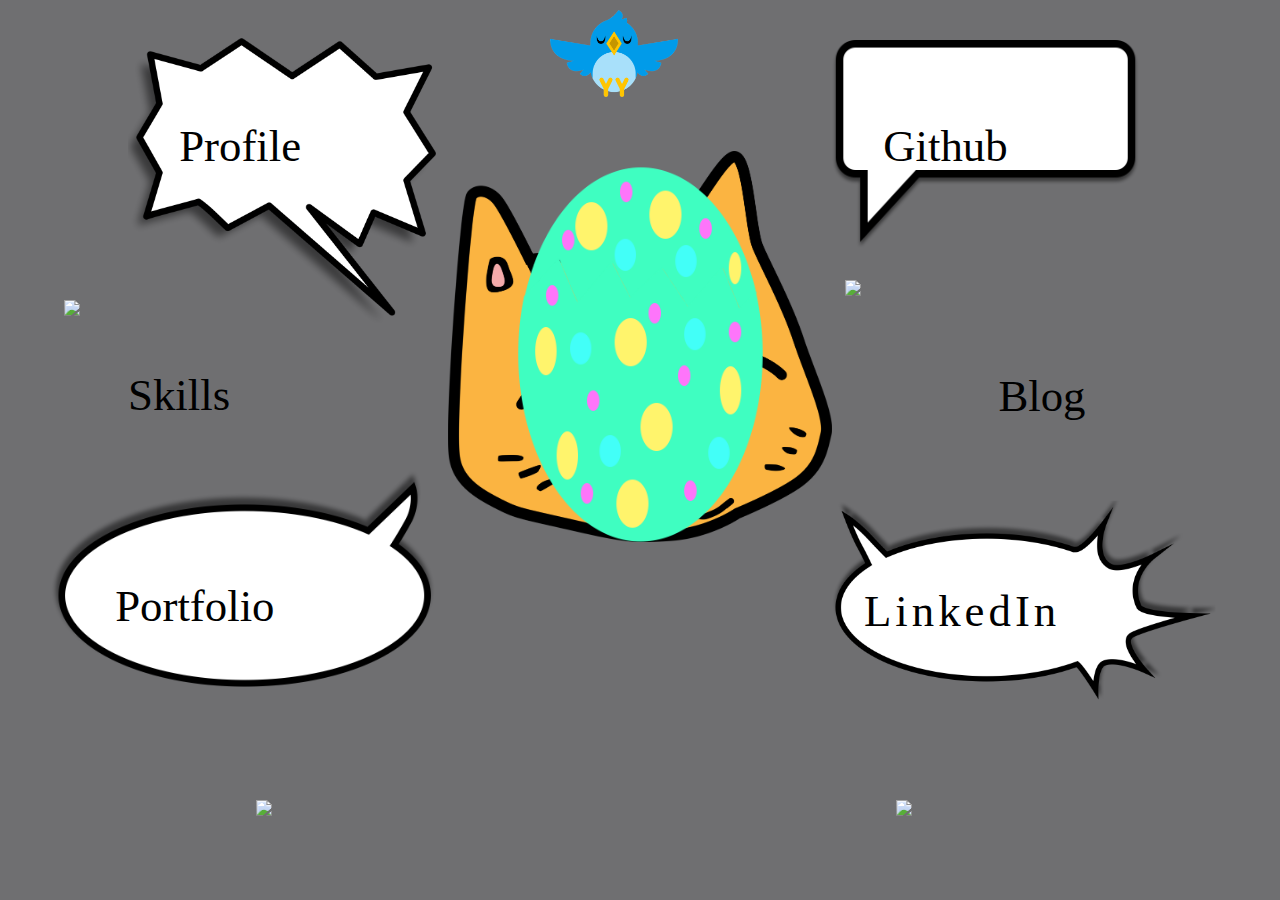
==== index.html @ 1405cb39 "Added twitter bird and fixed most spacing issues" ====
<!DOCTYPE html>
<html>
  <head>
    <meta charset="utf-8">
    <link rel="stylesheet" href="style.css">
    <link rel="shortcut icon" href="The Cat.png">
    <title>Nick Pasquariello</title>

  </head>
  <body>

      <img src="cat-happy.png" class="cat">
      <img src="The Cat.png" class="cat-angry">

      <img src="egg-top.png" class="egg-top">
      <img src="egg-bottom.png" class="egg-bottom">


      <div class="textbox1">
        <a>
          <img src="angry-text-bubble.png" class="bubble1">
          <div class="letters1">
          Profile
          </div>

        </a>
      </div>

      <div class="textbox2">
        <a>
          <img src="text-bubble-2.png" class="bubble2">
          <div class="letters2">
          Skills
          </div>
        </a>
      </div>

      <div class="textbox3">
        <a>
          <img src="text-bubble-3.png" class="bubble3">
          <div class="letters3">
          Portfolio
          </div>
        </a>
      </div>

      <div class="textbox4">
        <a href="https://github.com/WhatifNick" target="_blank">
          <img src="text-bubble-4.png" class="bubble4">
          <div class="letters4">
            Github
          </div>
        </a>
      </div>

      <div class="textbox5">
        <a href="https://medium.com/nickbp" target="_blank">
          <img src="text-bubble-5.png" class="bubble5">
          <div class="letters5">
          Blog
          </div>
        </a>
      </div>
      <div class="textbox6">

        <a href="https://www.linkedin.com/in/npasquariello/" target="_blank">

          <img src="text-bubble-6.png" class="bubble6">
          <div class="letters6">
          LinkedIn
          </div>
        </a>
      </div>

      <div class="paws">
          <div class="box"></div>

          <img src="paw-right.png" class="paw-right">
          <img src="paw-left.png" class="paw-left">
      </div>
        <a href="https://twitter.com/whatifnick" target="_blank">
          <img src="bird2.png" class ="twitter">
        </a>



  </body>
---- style.css ----
/* body, html {
  height: 100%;
} */
@font-face {
font-family: "FunSized";
src: url("css/fonts/FunSized.ttf");
}

body {
  margin: 0px;
  padding: 0px;
  overflow: hidden;
  background-color: #6F6F71;
  font-family: FunSized;
}



.egg-bottom {
  position: absolute;
  width: 20%;
  height: auto;
  top: 12vw;
  margin-left: 40%;
  animation: wigglingdown 5s ease forwards;

}
.egg-top {
  position: absolute;
  width: 20%;
  height: auto;
  top: 12vw;
  left: 40%;
  animation: wigglingup 5s ease forwards;
}
.cat {
  position: absolute;
  width: 30%;
  /* max-width: 200px; */
  height: auto;
  top: 151px;
  left: 35%;
  animation: grow 1s ease both 5s;
}
@keyframes grow {
  0% {transform: scale(.33);}
  100% {transform: scale(1);}
}
.cat-angry {
  position: absolute;
  opacity: 0;
  width: 30%;
  max-width: 500px;
  height: auto;
  top: 151px;
  left: 35%;
  animation: grow 1s ease both 5s;
}
.twitter {
  width: 10%;
  height: auto;
  position: absolute;
  top: 10px;
  left: 43%;
  animation: fly 20s infinite both 8s;
}
@keyframes fly {
  0% {left: 100%;
      top: 100px;}
  5% {left: 75%;
      top: 50px;}
  10% {left: 43%;
      top: 5vw;}
  15% {transform: rotate(-3deg);}
  20% {transform: rotate(5deg);}
  25% {transform: rotate(-3deg);}
  30% {transform: rotate(5deg);}
  35% {transform: rotate(-3deg);}
  40% {transform: rotate(5deg);}
  45% {transform: rotate(-3deg);}
  50% {transform: rotate(5deg);}
  55% {transform: rotate(-3deg);}
  60% {transform: rotate(5deg);}
  65% {transform: rotate(-3deg);}
  70% {transform: rotate(5deg);}
  75% {transform: rotate(-3deg);}
  80% {
      transform: rotate(5deg);
      left: 43%;
      top: 5vw;}
  85% {left: 25%;
      top: 50px;}
  90% {left: -200px;
      top: 50px;}
  100% {left: -200px;
      top: 50px;}

}

/* .box {
  position: absolute;
  width: 15%;
  height: 11%;
  top: 30vw;
  left: 36%;
  border: 50px solid;
  background: black;
  opacity: 0;
  border-radius: 3em;
} */
.paws {
  animation: rise 2.1s linear 8.1s;
}
.paw-right {
  position: absolute;
  width: 20%;
  height: auto;
  top: 800px;
  left: 70%;
}
.paw-left {
  position: absolute;
  width: 20%;
  height: auto;
  top: 800px;
  left: 20%;
}

.cat-angry:hover {
  opacity: 1;

}
/* .box:hover + .paw-right {
  transform: translateY(-400px);
}
.box:hover + .paw-left {
  transform: translateY(-400px);
} */
@keyframes rise {
  0% {transform: translateY(0px);}
  10% {transform: translateY(-300px);}
  50% {transform: translateY(-300px);}

  55% {transform: translateY(-400px);}
  70% {transform: translateY(-400px);}

  75% {transform: translateY(-300px);}
  99% {transform: translateY(-300px);}

  100% {transform: translateY(0);}

}
/* .paws:hover {
  transform: translateY(-2000px);


} */
/* .cat:hover {
  transform: rotate(5deg);
  100% {transform: rotate(-5deg)}
} */


/* Textbox 1 start */
  .textbox1 {
    animation: slide1 1s ease backwards 5s;
  }
  .textbox1:hover {
    filter: invert(100%);
   }
  .bubble1 {
    position: absolute;
    width: 25%;
    max-width: 350px;
    height: auto;
    top: 10px;
    left: 10%;
    /* max-width: 300px; */
  }
  .letters1 {
    position: absolute;
    color: black;
    letter-spacing: 0px;
    text-decoration: none;
    font-size: 3.5vw;
    top: 120px;
    left: 14%;

  }
  .letters1:hover {
    animation: letterbounce 1.5s linear infinite;
  }
/* Textbox 1 end */

/* Textbox 2 start */
  .textbox2 {
    animation: slide2 1s ease backwards 5.5s;
  }
  .textbox2:hover {
    filter: invert(100%);
  }
  .bubble2 {
    position: absolute;
    height: auto;
    width: 25%;
    max-width: 400px;
    top: 300px;
    left: 5%;
  }
  .letters2 {
    color: black;
    letter-spacing: 0px;
    position: absolute;
    top: 369px;
    left: 10%;
    text-decoration: none;
    font-size: 3.5vw;
  }
  .letters2:hover {
    animation: letterbounce 1.5s linear infinite;
  }
/* Textbox 2 ends */


/* Textbox 3 start */
  .textbox3 {
    animation: slide3 1s ease backwards 6s;
  }
  .textbox3:hover {
    filter: invert(100%);
  }
  .bubble3 {
    position: absolute;
    height: auto;
    width: 30%;
    /* max-width: 300px; */
    top: 470px;
    left: 4%;
  }
  .letters3 {
    color: black;
    letter-spacing: 0px;
    position: absolute;
    top: 580px;
    left: 9%;
    text-decoration: none;
    font-size: 3.5vw;
  }
  .letters3:hover {
    animation: letterbounce 1.5s linear infinite;
  }
/* Textbox 3 ends */


/* Textbox 4 start */
  .textbox4 {
    animation: slide4 1s ease backwards 5s;
  }
  .textbox4:hover {
    filter: invert(100%);
   }
  .bubble4 {
    position: absolute;
    width: 24%;
    height: auto;
    top: 40px;
    left: 65%;
  }
  .letters4 {
    color: black;
    letter-spacing: 0px;
    position: absolute;
    text-decoration: none;
    font-size: 3.5vw;
    top: 120px;
    left: 69%;
  }
  .letters4:hover {
    animation: letterbounce 1.5s linear infinite;
  }
/* Textbox 4 ends */

/* Textbox 5 start */
  .textbox5 {
    animation: slide5 1s ease backwards 5.5s;
  }
  .textbox5:hover {
    filter: invert(100%);
   }
  .bubble5 {
    position: absolute;
    width: 30%;
    height: auto;
    top: 280px;
    left: 66%;
  }
  .letters5 {
    color: black;
    letter-spacing: 0px;
    position: absolute;
    text-decoration: none;
    font-size: 3.5vw;
    top: 370px;
    left: 78%;
  }
  .letters5:hover {
    animation: letterbounce 1.5s linear infinite;
  }
/* Textbox 5 ends */




/* Textbox 6 start */
  .textbox6 {
    animation: slide6 1s ease backwards 6s;
  }
  .textbox6:hover {
    filter: invert(100%);
  }
  .bubble6 {
    position: absolute;
    height: auto;
    width: 30%;
    max-width: 500px;
    top: 500px;
    left: 65%;
  }
  .letters6 {
    color: black;
    letter-spacing: 4px;
    position: absolute;
    top: 585px;
    left: 67.5%;
    text-decoration: none;
    font-size: 3.5vw;
  }
  .letters6:hover {
    animation: letterbounce 1.5s linear infinite;
  }
/* Textbox 6 ends */



/* Makes letters bouce animation */
@keyframes letterbounce {
  0% {transform: translateY(0px);}
  10% {transform: translateY(-30px);}
  15% {transform: translateY(0px);}
  25% {transform: translateY(-20px);}
  30% {transform: translateY(0px);}
  40% {transform: translateY(-10px);}
  45% {transform: translateY(0px);}
  100% {transform: translateY(0px);}
}

/* Slide in textboxes */
@keyframes slide1 {
  0% {transform: translateX(-700px);}
  100% {transform: translateX(0px);}
}

@keyframes slide2 {
  0% {transform: translateX(-700px);}
  100% {transform: translateX(0px);}
}

@keyframes slide3 {
  0% {transform: translateX(-700px);}
  100% {transform: translateX(0px);}
}

@keyframes slide4 {
  0% {transform: translateX(800px);}
  100% {transform: translateX(0px);}
}

@keyframes slide5 {
  0% {transform: translateX(800px);}
  100% {transform: translateX(0px);}
}

@keyframes slide6 {
  0% {transform: translateX(800px);}
  100% {transform: translateX(0px);}
}










    /* transform: scaleY(2) 500ms ease-in-out 1s; */
    /* -webkit-animation-name: wiggling;
    -ms-animation-name: wiggling;
    -ms-animation-duration: 1000ms;
    -webkit-animation-duration: 1000ms;
    -webkit-animation-iteration-count: 2;
    -ms-animation-iteration-count: 1;
    -webkit-animation-timing-function: ease-in-out;
    -ms-animation-timing-function: ease-in-out; */


@keyframes stretch {
  0% {transform: scaleY(1);}
  100% {transform: scaleY(1.2);}
}


 @keyframes wigglingup {
    0% {transform: rotate(5deg);}
    10% {transform: rotate(-3deg);}

    15% {transform: scaleY(1.1)}
    20% {transform: rotate(5deg);}
    25% {transform: rotate(-4deg);}

    33% {transform: scaleY(1.2)}
    45% {transform: translateY(-5px);}

    50% {transform: rotate(5deg);}
    55%% {transform: rotate(-6deg);}

    60% {transform: scaleY(1.3)}
    65% {transform: translateY(-10px);}
    75% {transform: rotate(-5deg);}

    85% {transform: scaleY(1.5);}
    /* 99% {transform: opacity(1);} */
    100% {
      transform: rotate(0deg);
      transform: translateY(-1000px);
      }
  }

  @keyframes wigglingdown {
     0% {transform: rotate(5deg);}
     10% {transform: rotate(-3deg);}

     15% {transform: scaleY(1.1)}
     20% {transform: rotate(5deg);}
     25% {transform: rotate(-4deg);}

     33% {transform: scaleY(1.2)}
     50% {transform: rotate(5deg);}
     55%% {transform: rotate(-4deg);}

     60% {transform: scaleY(1.3)}
     75% {transform: rotate(-3deg);}
     85% {transform: scaleY(1.5);}
     /* 99% {transform: opacity(1);} */
     100% {
       transform: rotate(0deg);
       transform: translateY(1000px);
       }
   }


/* changes the width of the cat when the screen gets below 700px */
/* @media screen and (max-width: 600px){
    .cat {
      height: 25px;
    }
    .egg-bottom {
      height: 100px;
    }
    .egg-top {
      height: 100px;
    }
    #bubble4 {
      width: 125px;
      height: 50px;
    }
    .letters4 {
      font-size: 25px;
    }
} */

/* These are used for different browsers, use then later! */
/*
  @-ms-keyframes wiggling {
    0% {transform: rotate(5deg);}
    25% {transform: rotate(-3deg);}
    50% {transform: rotate(5deg);}
    75% {transform: rotate(-3deg);}
    100% {transform: rotate(0deg);}
  }

  @-webkit-keyframes wiggling {
    0% {transform: rotate(5deg);}
    25% {transform: rotate(-3deg);}
    50% {transform: rotate(5deg);}
    75% {transform: rotate(-3deg);}
    100% {transform: rotate(0deg);}
  } */
  @media screen and (max-width: 970px){
    .egg-bottom {
      position: absolute;
      width: 20%;
      height: auto;
      top: 30vw;
      margin-left: 40%;
    }
    .egg-top {
      position: absolute;
      width: 20%;
      height: auto;
      top: 30vw;
      left: 40%;
    }
      .cat {
        width: 30%;
        height: auto;
        top: 24.5vw;
        left: 36%;
      }
      .cat-angry {
        width: 30%;
        height: auto;
        top: 24.5vw;
        left: 36%;
      }
      .bubble1 {
        width: 35%;
        height: auto;
        top: 4vw;
        left: 3%;
      }
      .letters1 {
        font-size: 5vw;
        top: 15vw;
        left: 8.5%;
      }
      .bubble2 {
        height: auto;
        width: 35%;
        top: 35vw;
        left: 1%;
      }
      .letters2 {
        top: 41.5vw;
        left: 8%;
        font-size: 5vw;
      }
      .bubble3 {
        width: 37%;
        top: 54vw;
        left: 6%;
      }
      .letters3 {
        top: 63.5vw;
        left: 9%;
        font-size: 5vw;
      }
      .bubble4 {
        width: 30%;
        height: auto;
        top: 11vw;
        left: 65%;
      }
      .letters4 {
        font-size: 5vw;
        top: 17vw;
        left: 69%;
      }
      .bubble5 {
        width: 34%;
        height: auto;
        top: 35vw;
        left: 66%;
      }
      .letters5 {
        font-size: 5vw;
        top: 42vw;
        left: 79%;
      }
      .bubble6 {
        width: 43%;
        height: auto;
        top: 55vw;
        left: 56%;
      }
      .letters6 {
        top: 64vw;
        left: 60%;
        font-size: 5vw;
      }
}
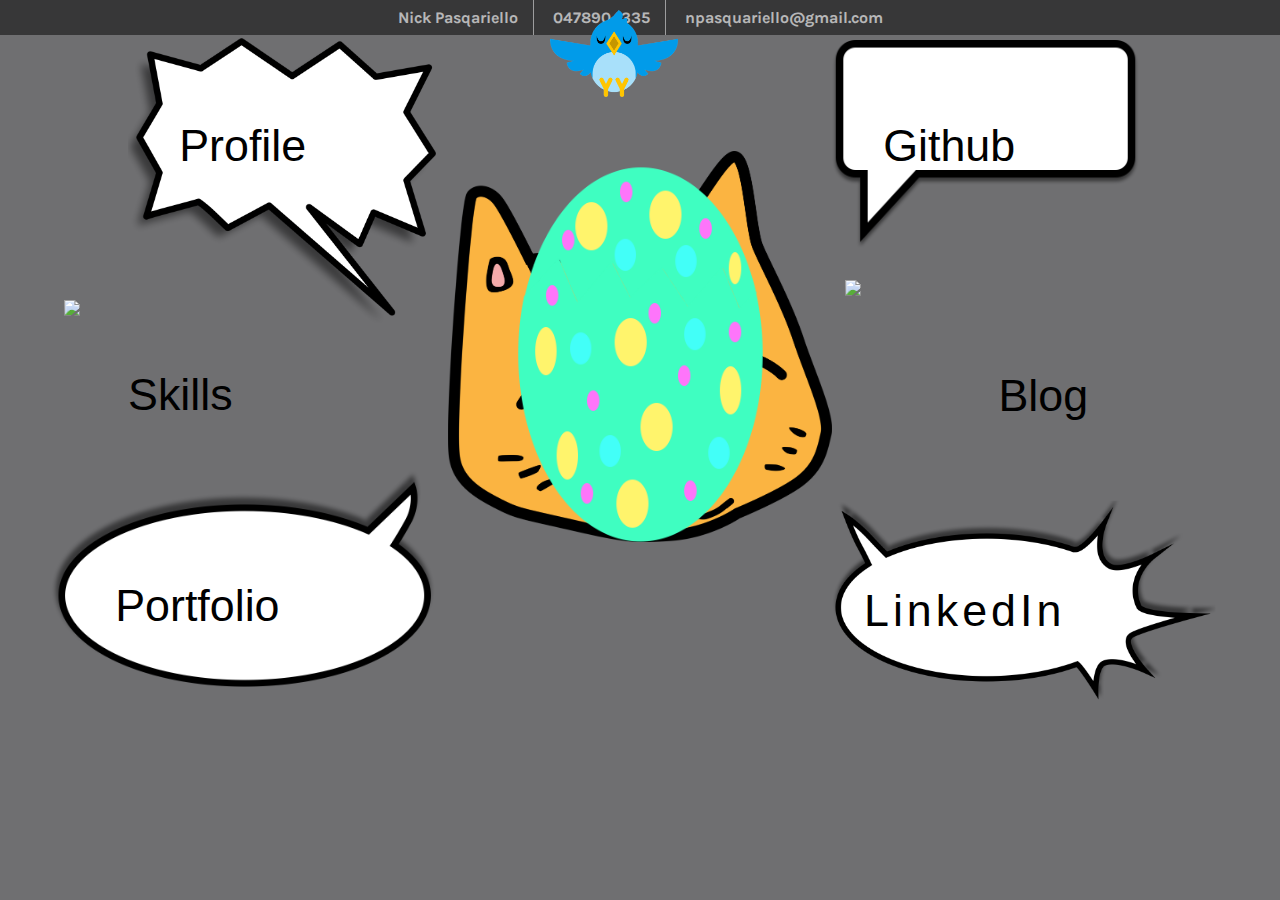
==== commit bc4e5857: "Added skills page" ====
--- a/index.html
+++ b/index.html
@@ -3,21 +3,27 @@
   <head>
     <meta charset="utf-8">
     <link rel="stylesheet" href="style.css">
-    <link rel="shortcut icon" href="The Cat.png">
+    <link rel="shortcut icon" href="image/The Cat.png">
     <title>Nick Pasquariello</title>
 
   </head>
   <body>
+    <ul id="nav">
+    <li><a class="line">Nick Pasqariello</a></li>
+    <li><a class="line">0478904335</a></li>
+    <li><a href="mailto:npasquariello@gmail.com">npasquariello@gmail.com</a></li>
+    </ul>
 
-      <img src="cat-happy.png" class="cat">
-      <img src="The Cat.png" class="cat-angry">
 
-      <img src="egg-top.png" class="egg-top">
-      <img src="egg-bottom.png" class="egg-bottom">
+      <img src="image/cat-happy.png" class="cat">
+      <img src="image/The Cat.png" class="cat-angry">
+
+      <img src="image/egg-top.png" class="egg-top">
+      <img src="image/egg-bottom.png" class="egg-bottom">
 
 
       <div class="textbox1">
-        <a>
+        <a href="profile.html">
           <img src="angry-text-bubble.png" class="bubble1">
           <div class="letters1">
           Profile
@@ -27,7 +33,7 @@
       </div>
 
       <div class="textbox2">
-        <a>
+        <a href="skills.html">
           <img src="text-bubble-2.png" class="bubble2">
           <div class="letters2">
           Skills
@@ -36,7 +42,7 @@
       </div>
 
       <div class="textbox3">
-        <a>
+        <a href="portfolio.html">
           <img src="text-bubble-3.png" class="bubble3">
           <div class="letters3">
           Portfolio
@@ -73,10 +79,7 @@
       </div>
 
       <div class="paws">
-          <div class="box"></div>
-
-          <img src="paw-right.png" class="paw-right">
-          <img src="paw-left.png" class="paw-left">
+          <img src="image/paw-right.png" class="paw-right">
       </div>
         <a href="https://twitter.com/whatifnick" target="_blank">
           <img src="bird2.png" class ="twitter">
--- a/style.css
+++ b/style.css
@@ -1,6 +1,7 @@
 /* body, html {
   height: 100%;
 } */
+@import url('https://fonts.googleapis.com/css?family=Karla');
 @font-face {
 font-family: "FunSized";
 src: url("css/fonts/FunSized.ttf");
@@ -11,9 +12,30 @@
   padding: 0px;
   overflow: hidden;
   background-color: #6F6F71;
-  font-family: FunSized;
-}
-
+  font-family: "FunSized", sans-serif;
+}
+
+#nav {
+  font-family: "Karla", Helvetica, sans-serif;
+  width: 100%;
+  margin: 0 0 3em 0;
+  padding: 0;
+  list-style: none;
+  background-color: black;
+  text-align: center;
+  opacity: 0.5;
+}
+#nav li {
+  display: inline;
+}
+#nav li a {
+  display: inline-block;
+  padding: 8px 15px;
+  text-decoration: none;
+  font-weight: bold;
+  color: white;
+  }
+.line { border-right: 1px solid #ccc;}
 
 
 .egg-bottom {
@@ -23,7 +45,6 @@
   top: 12vw;
   margin-left: 40%;
   animation: wigglingdown 5s ease forwards;
-
 }
 .egg-top {
   position: absolute;
@@ -62,7 +83,7 @@
   position: absolute;
   top: 10px;
   left: 43%;
-  animation: fly 20s infinite both 8s;
+  animation: fly 20s infinite ease both 8s;
 }
 @keyframes fly {
   0% {left: 100%;
@@ -89,11 +110,11 @@
       left: 43%;
       top: 5vw;}
   85% {left: 25%;
-      top: 50px;}
+      top: 70px;}
   90% {left: -200px;
-      top: 50px;}
+      top: 200px;}
   100% {left: -200px;
-      top: 50px;}
+        top: 200px;}
 
 }
 
@@ -108,22 +129,23 @@
   opacity: 0;
   border-radius: 3em;
 } */
-.paws {
-  animation: rise 2.1s linear 8.1s;
-}
+
 .paw-right {
   position: absolute;
-  width: 20%;
+  width: 50%;
   height: auto;
-  top: 800px;
-  left: 70%;
-}
-.paw-left {
-  position: absolute;
-  width: 20%;
-  height: auto;
-  top: 800px;
-  left: 20%;
+  top: 100px;
+  left: 100%;
+  animation: scratch 3s linear 9s;
+}
+@keyframes scratch {
+  0% {transform: translateX(0);}
+  5% {transform: translateX(-60%);}
+  25% {transform: translateX(0);}
+  50% {transform: translateX(-80%);}
+  65% {transform: translateX(0);}
+  80% {transform: translateX(-100%);}
+  100% {transform: translateX(0);}
 }
 
 .cat-angry:hover {
@@ -163,6 +185,7 @@
 
 /* Textbox 1 start */
   .textbox1 {
+
     animation: slide1 1s ease backwards 5s;
   }
   .textbox1:hover {
@@ -356,33 +379,33 @@
 
 /* Slide in textboxes */
 @keyframes slide1 {
-  0% {transform: translateX(-700px);}
-  100% {transform: translateX(0px);}
+  0% {transform: translateX(-700px) translateY(-153px);}
+  100% {transform: translateX(0px) translateY(-153px);}
 }
 
 @keyframes slide2 {
-  0% {transform: translateX(-700px);}
-  100% {transform: translateX(0px);}
+  0% {transform: translateX(-700px) translateY(-153px);}
+  100% {transform: translateX(0px) translateY(-153px);}
 }
 
 @keyframes slide3 {
-  0% {transform: translateX(-700px);}
-  100% {transform: translateX(0px);}
+  0% {transform: translateX(-700px) translateY(-153px);}
+  100% {transform: translateX(0px) translateY(-153px);}
 }
 
 @keyframes slide4 {
-  0% {transform: translateX(800px);}
-  100% {transform: translateX(0px);}
+  0% {transform: translateX(800px) translateY(-153px);}
+  100% {transform: translateX(0px) translateY(-153px);}
 }
 
 @keyframes slide5 {
-  0% {transform: translateX(800px);}
-  100% {transform: translateX(0px);}
+  0% {transform: translateX(800px) translateY(-153px);}
+  100% {transform: translateX(0px) translateY(-153px);}
 }
 
 @keyframes slide6 {
-  0% {transform: translateX(800px);}
-  100% {transform: translateX(0px);}
+  0% {transform: translateX(800px) translateY(-153px);}
+  100% {transform: translateX(0px) translateY(-153px);}
 }
 
 
@@ -525,6 +548,7 @@
         left: 36%;
       }
       .bubble1 {
+
         width: 35%;
         height: auto;
         top: 4vw;
@@ -589,4 +613,36 @@
         left: 60%;
         font-size: 5vw;
       }
-}
+      @keyframes fly {
+        0% {left: 100%;
+            top: 100px;}
+        5% {left: 75%;
+            top: 50px;}
+        10% {left: 43%;
+            top: 50px;}
+        15% {transform: rotate(-3deg);}
+        20% {transform: rotate(5deg);}
+        25% {transform: rotate(-3deg);}
+        30% {transform: rotate(5deg);}
+        35% {transform: rotate(-3deg);}
+        40% {transform: rotate(5deg);}
+        45% {transform: rotate(-3deg);}
+        50% {transform: rotate(5deg);}
+        55% {transform: rotate(-3deg);}
+        60% {transform: rotate(5deg);}
+        65% {transform: rotate(-3deg);}
+        70% {transform: rotate(5deg);}
+        75% {transform: rotate(-3deg);}
+        80% {
+            transform: rotate(5deg);
+            left: 43%;
+            top: 50px;}
+        85% {left: 25%;
+            top: 70px;}
+        90% {left: -200px;
+            top: 200px;}
+        100% {left: -200px;
+            top: 200px;}
+
+      }
+}
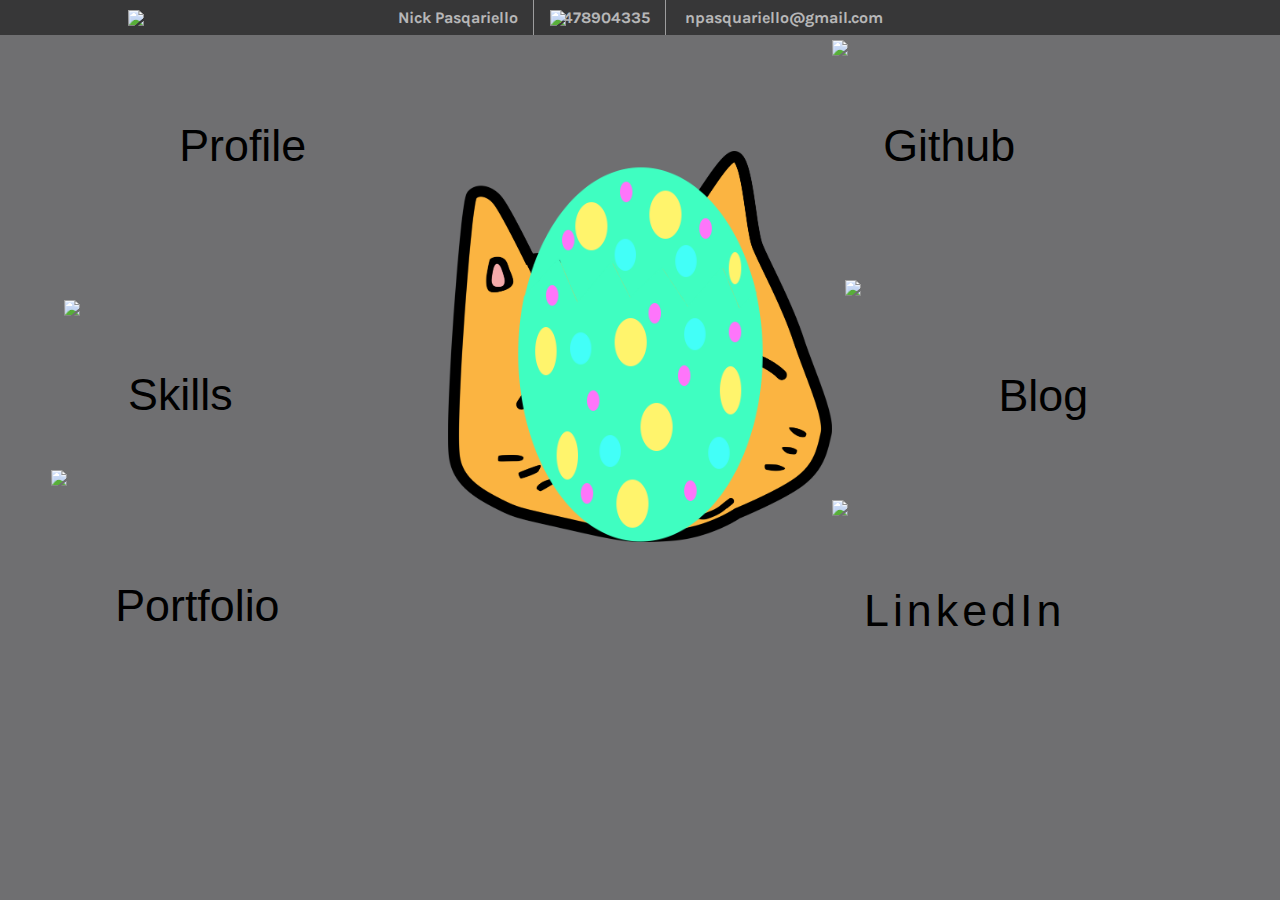
==== commit 70f4ae35: "Merge pull request #4 from WhatifNick/absolute" ====
--- a/index.html
+++ b/index.html
@@ -2,7 +2,7 @@
 <html>
   <head>
     <meta charset="utf-8">
-    <link rel="stylesheet" href="style.css">
+    <link rel="stylesheet" href="style/style.css">
     <link rel="shortcut icon" href="image/The Cat.png">
     <title>Nick Pasquariello</title>
 
@@ -16,7 +16,7 @@
 
 
       <img src="image/cat-happy.png" class="cat">
-      <img src="image/The Cat.png" class="cat-angry">
+      <img src="image/thecat.png" class="cat-angry">
 
       <img src="image/egg-top.png" class="egg-top">
       <img src="image/egg-bottom.png" class="egg-bottom">
@@ -24,7 +24,7 @@
 
       <div class="textbox1">
         <a href="profile.html">
-          <img src="angry-text-bubble.png" class="bubble1">
+          <img src="image/angry-text-bubble.png" class="bubble1">
           <div class="letters1">
           Profile
           </div>
@@ -34,7 +34,7 @@
 
       <div class="textbox2">
         <a href="skills.html">
-          <img src="text-bubble-2.png" class="bubble2">
+          <img src="image/text-bubble-2.png" class="bubble2">
           <div class="letters2">
           Skills
           </div>
@@ -43,7 +43,7 @@
 
       <div class="textbox3">
         <a href="portfolio.html">
-          <img src="text-bubble-3.png" class="bubble3">
+          <img src="image/text-bubble-3.png" class="bubble3">
           <div class="letters3">
           Portfolio
           </div>
@@ -52,7 +52,7 @@
 
       <div class="textbox4">
         <a href="https://github.com/WhatifNick" target="_blank">
-          <img src="text-bubble-4.png" class="bubble4">
+          <img src="image/text-bubble-4.png" class="bubble4">
           <div class="letters4">
             Github
           </div>
@@ -61,7 +61,7 @@
 
       <div class="textbox5">
         <a href="https://medium.com/nickbp" target="_blank">
-          <img src="text-bubble-5.png" class="bubble5">
+          <img src="image/text-bubble-5.png" class="bubble5">
           <div class="letters5">
           Blog
           </div>
@@ -71,7 +71,7 @@
 
         <a href="https://www.linkedin.com/in/npasquariello/" target="_blank">
 
-          <img src="text-bubble-6.png" class="bubble6">
+          <img src="image/text-bubble-6.png" class="bubble6">
           <div class="letters6">
           LinkedIn
           </div>
@@ -82,7 +82,7 @@
           <img src="image/paw-right.png" class="paw-right">
       </div>
         <a href="https://twitter.com/whatifnick" target="_blank">
-          <img src="bird2.png" class ="twitter">
+          <img src="image/bird2.png" class ="twitter">
         </a>
 
 
--- a/style/style.css
+++ b/style/style.css
@@ -0,0 +1,659 @@
+/* body, html {
+  height: 100%;
+} */
+@import url('https://fonts.googleapis.com/css?family=Karla');
+@font-face {
+font-family: "FunSized";
+src: url("css/fonts/FunSized.ttf");
+}
+
+body {
+  margin: 0px;
+  padding: 0px;
+  overflow: hidden;
+  background-color: #6F6F71;
+  font-family: "FunSized", sans-serif;
+}
+
+#nav {
+  font-family: "Karla", Helvetica, sans-serif;
+  width: 100%;
+  margin: 0 0 3em 0;
+  padding: 0;
+  list-style: none;
+  background-color: black;
+  text-align: center;
+  opacity: 0.5;
+}
+#nav li {
+  display: inline;
+}
+#nav li a {
+  display: inline-block;
+  padding: 8px 15px;
+  text-decoration: none;
+  font-weight: bold;
+  color: white;
+  }
+.line { border-right: 1px solid #ccc;}
+
+
+.egg-bottom {
+  position: absolute;
+  width: 20%;
+  height: auto;
+  top: 12vw;
+  margin-left: 40%;
+  animation: wigglingdown 5s ease forwards;
+}
+.egg-top {
+  position: absolute;
+  width: 20%;
+  height: auto;
+  top: 12vw;
+  left: 40%;
+  animation: wigglingup 5s ease forwards;
+}
+.cat {
+  position: absolute;
+  width: 30%;
+  /* max-width: 200px; */
+  height: auto;
+  top: 151px;
+  left: 35%;
+  animation: grow 1s ease both 5s;
+}
+@keyframes grow {
+  0% {transform: scale(.33);}
+  100% {transform: scale(1);}
+}
+.cat-angry {
+  position: absolute;
+  opacity: 0;
+  width: 30%;
+  max-width: 500px;
+  height: auto;
+  top: 151px;
+  left: 35%;
+  animation: grow 1s ease both 5s;
+}
+.twitter {
+  width: 10%;
+  height: auto;
+  position: absolute;
+  top: 10px;
+  left: 43%;
+  animation: fly 20s infinite ease both 8s;
+}
+@keyframes fly {
+  0% {left: 100%;
+      top: 100px;}
+  5% {left: 75%;
+      top: 50px;}
+  10% {left: 43%;
+      top: 5vw;}
+  15% {transform: rotate(-3deg);}
+  20% {transform: rotate(5deg);}
+  25% {transform: rotate(-3deg);}
+  30% {transform: rotate(5deg);}
+  35% {transform: rotate(-3deg);}
+  40% {transform: rotate(5deg);}
+  45% {transform: rotate(-3deg);}
+  50% {transform: rotate(5deg);}
+  55% {transform: rotate(-3deg);}
+  60% {transform: rotate(5deg);}
+  65% {transform: rotate(-3deg);}
+  70% {transform: rotate(5deg);}
+  75% {transform: rotate(-3deg);}
+  80% {
+      transform: rotate(5deg);
+      left: 43%;
+      top: 5vw;}
+  85% {left: 25%;
+      top: 70px;}
+  90% {left: -200px;
+      top: 200px;}
+  100% {left: -200px;
+        top: 200px;}
+
+}
+
+/* .box {
+  position: absolute;
+  width: 15%;
+  height: 11%;
+  top: 30vw;
+  left: 36%;
+  border: 50px solid;
+  background: black;
+  opacity: 0;
+  border-radius: 3em;
+} */
+
+.paw-right {
+  position: absolute;
+  width: 50%;
+  height: auto;
+  top: 100px;
+  left: 100%;
+  animation: scratch 3s linear 9s;
+}
+@keyframes scratch {
+  0% {transform: translateX(0);}
+  5% {transform: translateX(-60%);}
+  25% {transform: translateX(0);}
+  50% {transform: translateX(-80%);}
+  65% {transform: translateX(0);}
+  80% {transform: translateX(-100%);}
+  100% {transform: translateX(0);}
+}
+
+.cat-angry:hover {
+  opacity: 1;
+
+}
+/* .box:hover + .paw-right {
+  transform: translateY(-400px);
+}
+.box:hover + .paw-left {
+  transform: translateY(-400px);
+} */
+@keyframes rise {
+  0% {transform: translateY(0px);}
+  10% {transform: translateY(-300px);}
+  50% {transform: translateY(-300px);}
+
+  55% {transform: translateY(-400px);}
+  70% {transform: translateY(-400px);}
+
+  75% {transform: translateY(-300px);}
+  99% {transform: translateY(-300px);}
+
+  100% {transform: translateY(0);}
+
+}
+/* .paws:hover {
+  transform: translateY(-2000px);
+
+
+} */
+/* .cat:hover {
+  transform: rotate(5deg);
+  100% {transform: rotate(-5deg)}
+} */
+
+
+/* Textbox 1 start */
+  .textbox1 {
+
+    animation: slide1 1s ease backwards 5s;
+  }
+  .textbox1:hover {
+    filter: invert(100%);
+   }
+  .bubble1 {
+    position: absolute;
+    width: 25%;
+    max-width: 350px;
+    height: auto;
+    top: 10px;
+    left: 10%;
+    /* max-width: 300px; */
+  }
+  .letters1 {
+    position: absolute;
+    color: black;
+    letter-spacing: 0px;
+    text-decoration: none;
+    font-size: 3.5vw;
+    top: 120px;
+    left: 14%;
+
+  }
+  .letters1:hover {
+    animation: letterbounce 1.5s linear infinite;
+  }
+/* Textbox 1 end */
+
+/* Textbox 2 start */
+  .textbox2 {
+    animation: slide2 1s ease backwards 5.5s;
+  }
+  .textbox2:hover {
+    filter: invert(100%);
+  }
+  .bubble2 {
+    position: absolute;
+    height: auto;
+    width: 25%;
+    max-width: 400px;
+    top: 300px;
+    left: 5%;
+  }
+  .letters2 {
+    color: black;
+    letter-spacing: 0px;
+    position: absolute;
+    top: 369px;
+    left: 10%;
+    text-decoration: none;
+    font-size: 3.5vw;
+  }
+  .letters2:hover {
+    animation: letterbounce 1.5s linear infinite;
+  }
+/* Textbox 2 ends */
+
+
+/* Textbox 3 start */
+  .textbox3 {
+    animation: slide3 1s ease backwards 6s;
+  }
+  .textbox3:hover {
+    filter: invert(100%);
+  }
+  .bubble3 {
+    position: absolute;
+    height: auto;
+    width: 30%;
+    /* max-width: 300px; */
+    top: 470px;
+    left: 4%;
+  }
+  .letters3 {
+    color: black;
+    letter-spacing: 0px;
+    position: absolute;
+    top: 580px;
+    left: 9%;
+    text-decoration: none;
+    font-size: 3.5vw;
+  }
+  .letters3:hover {
+    animation: letterbounce 1.5s linear infinite;
+  }
+/* Textbox 3 ends */
+
+
+/* Textbox 4 start */
+  .textbox4 {
+    animation: slide4 1s ease backwards 5s;
+  }
+  .textbox4:hover {
+    filter: invert(100%);
+   }
+  .bubble4 {
+    position: absolute;
+    width: 24%;
+    height: auto;
+    top: 40px;
+    left: 65%;
+  }
+  .letters4 {
+    color: black;
+    letter-spacing: 0px;
+    position: absolute;
+    text-decoration: none;
+    font-size: 3.5vw;
+    top: 120px;
+    left: 69%;
+  }
+  .letters4:hover {
+    animation: letterbounce 1.5s linear infinite;
+  }
+/* Textbox 4 ends */
+
+/* Textbox 5 start */
+  .textbox5 {
+    animation: slide5 1s ease backwards 5.5s;
+  }
+  .textbox5:hover {
+    filter: invert(100%);
+   }
+  .bubble5 {
+    position: absolute;
+    width: 30%;
+    height: auto;
+    top: 280px;
+    left: 66%;
+  }
+  .letters5 {
+    color: black;
+    letter-spacing: 0px;
+    position: absolute;
+    text-decoration: none;
+    font-size: 3.5vw;
+    top: 370px;
+    left: 78%;
+  }
+  .letters5:hover {
+    animation: letterbounce 1.5s linear infinite;
+  }
+/* Textbox 5 ends */
+
+
+
+
+/* Textbox 6 start */
+  .textbox6 {
+    animation: slide6 1s ease backwards 6s;
+  }
+  .textbox6:hover {
+    filter: invert(100%);
+  }
+  .bubble6 {
+    position: absolute;
+    height: auto;
+    width: 30%;
+    max-width: 500px;
+    top: 500px;
+    left: 65%;
+  }
+  .letters6 {
+    color: black;
+    letter-spacing: 4px;
+    position: absolute;
+    top: 585px;
+    left: 67.5%;
+    text-decoration: none;
+    font-size: 3.5vw;
+  }
+  .letters6:hover {
+    animation: letterbounce 1.5s linear infinite;
+  }
+/* Textbox 6 ends */
+
+
+
+/* Makes letters bouce animation */
+@keyframes letterbounce {
+  0% {transform: translateY(0px);}
+  10% {transform: translateY(-30px);}
+  15% {transform: translateY(0px);}
+  25% {transform: translateY(-20px);}
+  30% {transform: translateY(0px);}
+  40% {transform: translateY(-10px);}
+  45% {transform: translateY(0px);}
+  100% {transform: translateY(0px);}
+}
+
+/* Slide in textboxes */
+@keyframes slide1 {
+  0% {transform: translateX(-700px)
+    /* translateY(-153px); */
+  }
+  100% {transform: translateX(0px)
+    /* translateY(-153px);} */
+}
+
+@keyframes slide2 {
+  0% {transform: translateX(-700px)
+     /* translateY(-153px); */
+   }
+  100% {transform: translateX(0px)
+    /* translateY(-153px); */
+  }
+}
+
+@keyframes slide3 {
+  0% {transform: translateX(-700px)
+    /* translateY(-153px); */
+  }
+  100% {transform: translateX(0px)
+    /* translateY(-153px); */
+  }
+}
+
+@keyframes slide4 {
+  0% {transform: translateX(800px) translateY(-153px);}
+  100% {transform: translateX(0px) translateY(-153px);}
+}
+
+@keyframes slide5 {
+  0% {transform: translateX(800px) translateY(-153px);}
+  100% {transform: translateX(0px) translateY(-153px);}
+}
+
+@keyframes slide6 {
+  0% {transform: translateX(800px) translateY(-153px);}
+  100% {transform: translateX(0px) translateY(-153px);}
+}
+
+
+
+
+
+
+
+
+
+
+    /* transform: scaleY(2) 500ms ease-in-out 1s; */
+    /* -webkit-animation-name: wiggling;
+    -ms-animation-name: wiggling;
+    -ms-animation-duration: 1000ms;
+    -webkit-animation-duration: 1000ms;
+    -webkit-animation-iteration-count: 2;
+    -ms-animation-iteration-count: 1;
+    -webkit-animation-timing-function: ease-in-out;
+    -ms-animation-timing-function: ease-in-out; */
+
+
+@keyframes stretch {
+  0% {transform: scaleY(1);}
+  100% {transform: scaleY(1.2);}
+}
+
+
+ @keyframes wigglingup {
+    0% {transform: rotate(5deg);}
+    10% {transform: rotate(-3deg);}
+
+    15% {transform: scaleY(1.1)}
+    20% {transform: rotate(5deg);}
+    25% {transform: rotate(-4deg);}
+
+    33% {transform: scaleY(1.2)}
+    45% {transform: translateY(-5px);}
+
+    50% {transform: rotate(5deg);}
+    55%% {transform: rotate(-6deg);}
+
+    60% {transform: scaleY(1.3)}
+    65% {transform: translateY(-10px);}
+    75% {transform: rotate(-5deg);}
+
+    85% {transform: scaleY(1.5);}
+    /* 99% {transform: opacity(1);} */
+    100% {
+      transform: rotate(0deg);
+      transform: translateY(-1000px);
+      }
+  }
+
+  @keyframes wigglingdown {
+     0% {transform: rotate(5deg);}
+     10% {transform: rotate(-3deg);}
+
+     15% {transform: scaleY(1.1)}
+     20% {transform: rotate(5deg);}
+     25% {transform: rotate(-4deg);}
+
+     33% {transform: scaleY(1.2)}
+     50% {transform: rotate(5deg);}
+     55%% {transform: rotate(-4deg);}
+
+     60% {transform: scaleY(1.3)}
+     75% {transform: rotate(-3deg);}
+     85% {transform: scaleY(1.5);}
+     /* 99% {transform: opacity(1);} */
+     100% {
+       transform: rotate(0deg);
+       transform: translateY(1000px);
+       }
+   }
+
+
+/* changes the width of the cat when the screen gets below 700px */
+/* @media screen and (max-width: 600px){
+    .cat {
+      height: 25px;
+    }
+    .egg-bottom {
+      height: 100px;
+    }
+    .egg-top {
+      height: 100px;
+    }
+    #bubble4 {
+      width: 125px;
+      height: 50px;
+    }
+    .letters4 {
+      font-size: 25px;
+    }
+} */
+
+/* These are used for different browsers, use then later! */
+/*
+  @-ms-keyframes wiggling {
+    0% {transform: rotate(5deg);}
+    25% {transform: rotate(-3deg);}
+    50% {transform: rotate(5deg);}
+    75% {transform: rotate(-3deg);}
+    100% {transform: rotate(0deg);}
+  }
+
+  @-webkit-keyframes wiggling {
+    0% {transform: rotate(5deg);}
+    25% {transform: rotate(-3deg);}
+    50% {transform: rotate(5deg);}
+    75% {transform: rotate(-3deg);}
+    100% {transform: rotate(0deg);}
+  } */
+  @media screen and (max-width: 970px){
+    .egg-bottom {
+      position: absolute;
+      width: 20%;
+      height: auto;
+      top: 30vw;
+      margin-left: 40%;
+    }
+    .egg-top {
+      position: absolute;
+      width: 20%;
+      height: auto;
+      top: 30vw;
+      left: 40%;
+    }
+      .cat {
+        width: 30%;
+        height: auto;
+        top: 24.5vw;
+        left: 36%;
+      }
+      .cat-angry {
+        width: 30%;
+        height: auto;
+        top: 24.5vw;
+        left: 36%;
+      }
+      .bubble1 {
+
+        width: 35%;
+        height: auto;
+        top: 4vw;
+        left: 3%;
+      }
+      .letters1 {
+        font-size: 5vw;
+        top: 15vw;
+        left: 8.5%;
+      }
+      .bubble2 {
+        height: auto;
+        width: 35%;
+        top: 35vw;
+        left: 1%;
+      }
+      .letters2 {
+        top: 41.5vw;
+        left: 8%;
+        font-size: 5vw;
+      }
+      .bubble3 {
+        width: 37%;
+        top: 54vw;
+        left: 6%;
+      }
+      .letters3 {
+        top: 63.5vw;
+        left: 9%;
+        font-size: 5vw;
+      }
+      .bubble4 {
+        width: 30%;
+        height: auto;
+        top: 11vw;
+        left: 65%;
+      }
+      .letters4 {
+        font-size: 5vw;
+        top: 17vw;
+        left: 69%;
+      }
+      .bubble5 {
+        width: 34%;
+        height: auto;
+        top: 35vw;
+        left: 66%;
+      }
+      .letters5 {
+        font-size: 5vw;
+        top: 42vw;
+        left: 79%;
+      }
+      .bubble6 {
+        width: 43%;
+        height: auto;
+        top: 55vw;
+        left: 56%;
+      }
+      .letters6 {
+        top: 64vw;
+        left: 60%;
+        font-size: 5vw;
+      }
+      @keyframes fly {
+        0% {left: 100%;
+            top: 100px;}
+        5% {left: 75%;
+            top: 50px;}
+        10% {left: 43%;
+            top: 50px;}
+        15% {transform: rotate(-3deg);}
+        20% {transform: rotate(5deg);}
+        25% {transform: rotate(-3deg);}
+        30% {transform: rotate(5deg);}
+        35% {transform: rotate(-3deg);}
+        40% {transform: rotate(5deg);}
+        45% {transform: rotate(-3deg);}
+        50% {transform: rotate(5deg);}
+        55% {transform: rotate(-3deg);}
+        60% {transform: rotate(5deg);}
+        65% {transform: rotate(-3deg);}
+        70% {transform: rotate(5deg);}
+        75% {transform: rotate(-3deg);}
+        80% {
+            transform: rotate(5deg);
+            left: 43%;
+            top: 50px;}
+        85% {left: 25%;
+            top: 70px;}
+        90% {left: -200px;
+            top: 200px;}
+        100% {left: -200px;
+            top: 200px;}
+
+      }
+}
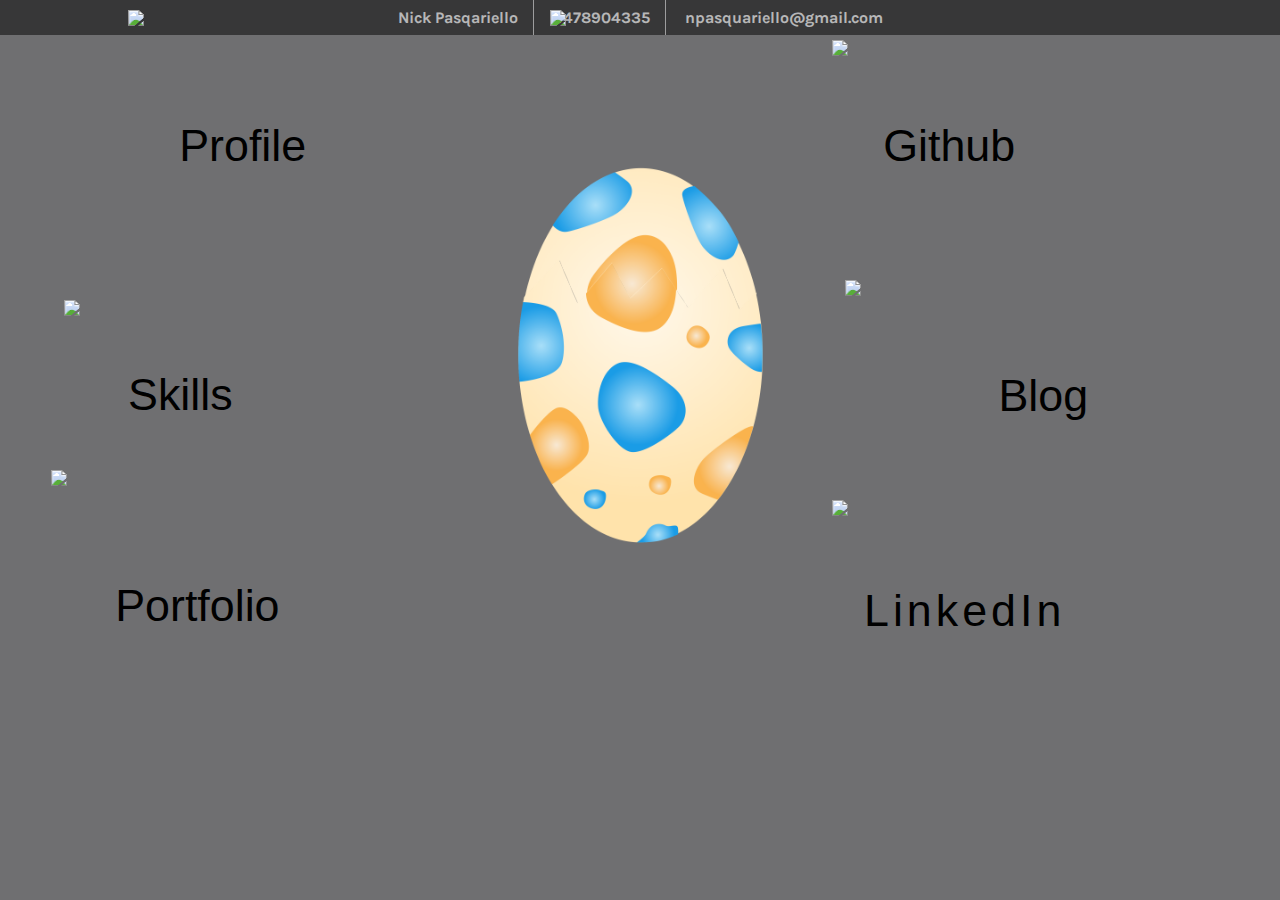
==== commit 256cdddb: "fixed bug and changed egg color" ====
--- a/index.html
+++ b/index.html
@@ -3,7 +3,7 @@
   <head>
     <meta charset="utf-8">
     <link rel="stylesheet" href="style/style.css">
-    <link rel="shortcut icon" href="image/The Cat.png">
+    <link rel="shortcut icon" href="image/thecat.png">
     <title>Nick Pasquariello</title>
 
   </head>
@@ -15,8 +15,8 @@
     </ul>
 
 
-      <img src="image/cat-happy.png" class="cat">
-      <img src="image/thecat.png" class="cat-angry">
+      <!-- <img src="image/cat-happy.png" class="cat"> -->
+      <!-- <img src="image/thecat.png" class="cat-angry"> -->
 
       <img src="image/egg-top.png" class="egg-top">
       <img src="image/egg-bottom.png" class="egg-bottom">
@@ -68,7 +68,6 @@
         </a>
       </div>
       <div class="textbox6">
-
         <a href="https://www.linkedin.com/in/npasquariello/" target="_blank">
 
           <img src="image/text-bubble-6.png" class="bubble6">
--- a/style/style.css
+++ b/style/style.css
@@ -14,7 +14,6 @@
   background-color: #6F6F71;
   font-family: "FunSized", sans-serif;
 }
-
 #nav {
   font-family: "Karla", Helvetica, sans-serif;
   width: 100%;
@@ -37,54 +36,31 @@
   }
 .line { border-right: 1px solid #ccc;}
 
-
-.egg-bottom {
-  position: absolute;
-  width: 20%;
-  height: auto;
-  top: 12vw;
-  margin-left: 40%;
-  animation: wigglingdown 5s ease forwards;
-}
-.egg-top {
-  position: absolute;
-  width: 20%;
-  height: auto;
-  top: 12vw;
-  left: 40%;
-  animation: wigglingup 5s ease forwards;
-}
-.cat {
-  position: absolute;
-  width: 30%;
-  /* max-width: 200px; */
-  height: auto;
-  top: 151px;
-  left: 35%;
-  animation: grow 1s ease both 5s;
-}
 @keyframes grow {
   0% {transform: scale(.33);}
   100% {transform: scale(1);}
 }
-.cat-angry {
-  position: absolute;
-  opacity: 0;
-  width: 30%;
-  max-width: 500px;
-  height: auto;
-  top: 151px;
-  left: 35%;
-  animation: grow 1s ease both 5s;
-}
-.twitter {
-  width: 10%;
-  height: auto;
-  position: absolute;
-  top: 10px;
-  left: 43%;
-  animation: fly 20s infinite ease both 8s;
-}
+@keyframes wigglingdown {
+   0% {transform: rotate(5deg);}
+   10% {transform: rotate(-3deg);}
+
+   15% {transform: scaleY(1.1)}
+   20% {transform: rotate(5deg);}
+   25% {transform: rotate(-4deg);}
+
+   33% {transform: scaleY(1.2)}
+   50% {transform: rotate(5deg);}
+   55%% {transform: rotate(-4deg);}
+
+   60% {transform: scaleY(1.3)}
+   75% {transform: rotate(-3deg);}
+   85% {transform: scaleY(1.5);}
+
+   100% {
+     transform: rotate(0deg);
+     transform: translateY(1000px);
+     }
+ }
 @keyframes fly {
   0% {left: 100%;
       top: 100px;}
@@ -117,18 +93,94 @@
         top: 200px;}
 
 }
-
-/* .box {
+/* Slide in textboxes */
+@keyframes slide1 {
+  0% {transform: translateX(-700px)
+    translateY(-153px);
+  }
+  100% {transform: translateX(0px)
+    translateY(-153px);}
+}
+
+@keyframes slide2 {
+  0% {transform: translate(-700px)
+     /* translateY(-153px); */
+   }
+  100% {transform: translate(0px)
+    /* translateY(-153px); */
+  }
+}
+
+@keyframes slide3 {
+  0% {transform: translateX(-700px)
+    /* translateY(-153px); */
+  }
+  100% {transform: translateX(0px)
+    /* translateY(-153px); */
+  }
+}
+
+@keyframes slide4 {
+  0% {transform: translateX(800px) translateY(-153px);}
+  100% {transform: translateX(0px) translateY(-153px);}
+}
+
+@keyframes slide5 {
+  0% {transform: translateX(800px) translateY(-153px);}
+  100% {transform: translateX(0px) translateY(-153px);}
+}
+
+@keyframes slide6 {
+  0% {transform: translateX(800px) translateY(-153px);}
+  100% {transform: translateX(0px) translateY(-153px);}
+}
+
+
+.egg-bottom {
   position: absolute;
-  width: 15%;
-  height: 11%;
-  top: 30vw;
-  left: 36%;
-  border: 50px solid;
-  background: black;
+  width: 20%;
+  height: auto;
+  top: 12vw;
+  margin-left: 40%;
+  animation: wigglingdown 5s ease forwards;
+}
+.egg-top {
+  position: absolute;
+  width: 20%;
+  height: auto;
+  top: 12vw;
+  left: 40%;
+  animation: wigglingup 5s ease forwards;
+}
+.cat {
+  position: absolute;
+  width: 30%;
+  /* max-width: 200px; */
+  height: auto;
+  top: 151px;
+  left: 35%;
+  animation: grow 1s ease both 5s;
+}
+
+.cat-angry {
+  position: absolute;
   opacity: 0;
-  border-radius: 3em;
-} */
+  width: 30%;
+  max-width: 500px;
+  height: auto;
+  top: 151px;
+  left: 35%;
+  animation: grow 1s ease both 5s;
+}
+.twitter {
+  width: 10%;
+  height: auto;
+  position: absolute;
+  top: 10px;
+  left: 43%;
+  animation: fly 20s infinite ease both 8s;
+}
+
 
 .paw-right {
   position: absolute;
@@ -185,7 +237,6 @@
 
 /* Textbox 1 start */
   .textbox1 {
-
     animation: slide1 1s ease backwards 5s;
   }
   .textbox1:hover {
@@ -377,47 +428,6 @@
   100% {transform: translateY(0px);}
 }
 
-/* Slide in textboxes */
-@keyframes slide1 {
-  0% {transform: translateX(-700px)
-    /* translateY(-153px); */
-  }
-  100% {transform: translateX(0px)
-    /* translateY(-153px);} */
-}
-
-@keyframes slide2 {
-  0% {transform: translateX(-700px)
-     /* translateY(-153px); */
-   }
-  100% {transform: translateX(0px)
-    /* translateY(-153px); */
-  }
-}
-
-@keyframes slide3 {
-  0% {transform: translateX(-700px)
-    /* translateY(-153px); */
-  }
-  100% {transform: translateX(0px)
-    /* translateY(-153px); */
-  }
-}
-
-@keyframes slide4 {
-  0% {transform: translateX(800px) translateY(-153px);}
-  100% {transform: translateX(0px) translateY(-153px);}
-}
-
-@keyframes slide5 {
-  0% {transform: translateX(800px) translateY(-153px);}
-  100% {transform: translateX(0px) translateY(-153px);}
-}
-
-@keyframes slide6 {
-  0% {transform: translateX(800px) translateY(-153px);}
-  100% {transform: translateX(0px) translateY(-153px);}
-}
 
 
 
@@ -471,27 +481,7 @@
       }
   }
 
-  @keyframes wigglingdown {
-     0% {transform: rotate(5deg);}
-     10% {transform: rotate(-3deg);}
-
-     15% {transform: scaleY(1.1)}
-     20% {transform: rotate(5deg);}
-     25% {transform: rotate(-4deg);}
-
-     33% {transform: scaleY(1.2)}
-     50% {transform: rotate(5deg);}
-     55%% {transform: rotate(-4deg);}
-
-     60% {transform: scaleY(1.3)}
-     75% {transform: rotate(-3deg);}
-     85% {transform: scaleY(1.5);}
-     /* 99% {transform: opacity(1);} */
-     100% {
-       transform: rotate(0deg);
-       transform: translateY(1000px);
-       }
-   }
+
 
 
 /* changes the width of the cat when the screen gets below 700px */
@@ -559,7 +549,6 @@
         left: 36%;
       }
       .bubble1 {
-
         width: 35%;
         height: auto;
         top: 4vw;
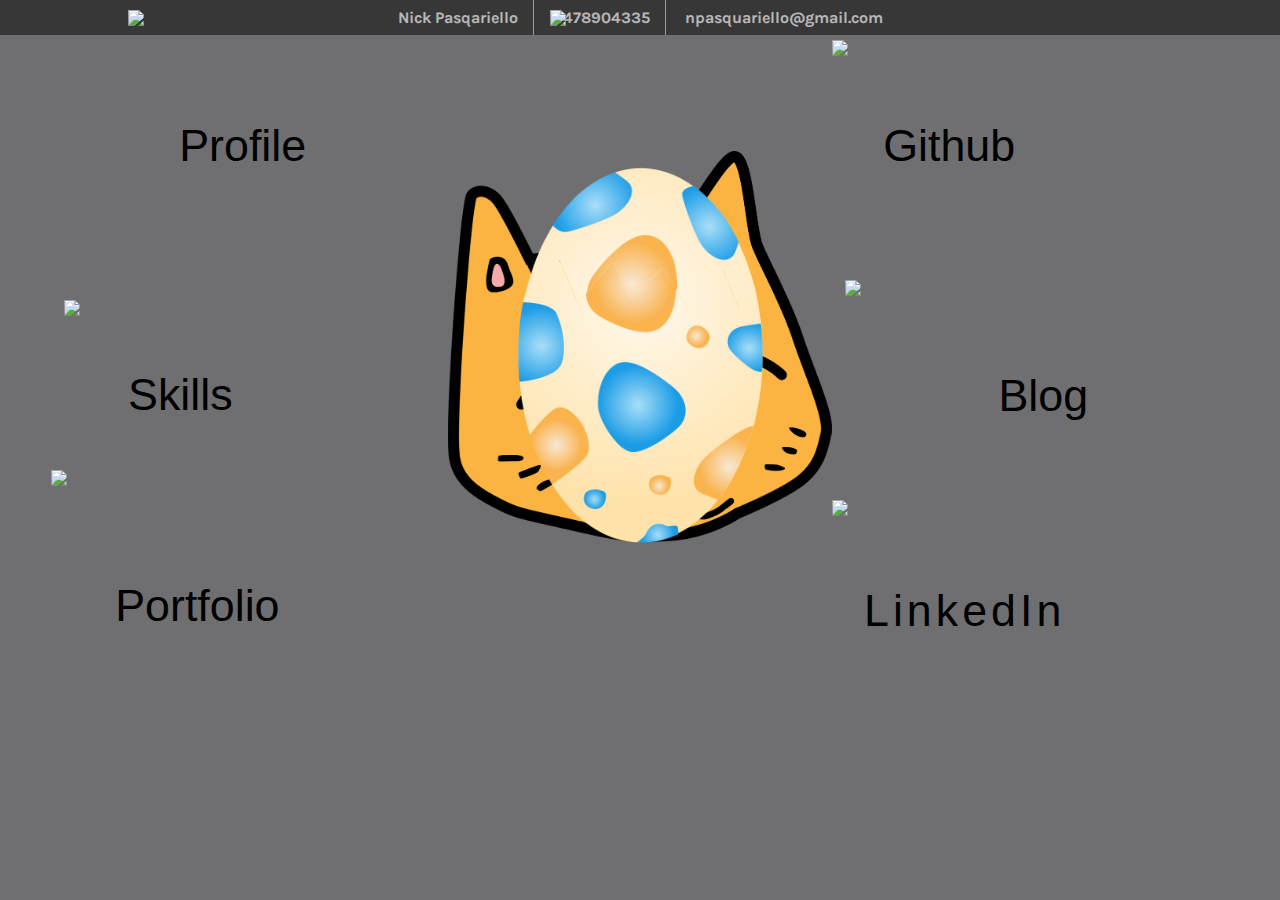
==== commit b7e3156f: "Whatever" ====
--- a/index.html
+++ b/index.html
@@ -15,8 +15,8 @@
     </ul>
 
 
-      <!-- <img src="image/cat-happy.png" class="cat"> -->
-      <!-- <img src="image/thecat.png" class="cat-angry"> -->
+      <img src="image/cat-happy.png" class="cat">
+      <img src="image/thecat.png" class="cat-angry">
 
       <img src="image/egg-top.png" class="egg-top">
       <img src="image/egg-bottom.png" class="egg-bottom">
@@ -60,7 +60,7 @@
       </div>
 
       <div class="textbox5">
-        <a href="https://medium.com/nickbp" target="_blank">
+        <a href="https://medium.com/@npasquariello" target="_blank">
           <img src="image/text-bubble-5.png" class="bubble5">
           <div class="letters5">
           Blog
--- a/style/style.css
+++ b/style/style.css
@@ -96,41 +96,17 @@
 /* Slide in textboxes */
 @keyframes slide1 {
   0% {transform: translateX(-700px)
-    translateY(-153px);
-  }
-  100% {transform: translateX(0px)
-    translateY(-153px);}
-}
-
-@keyframes slide2 {
-  0% {transform: translate(-700px)
-     /* translateY(-153px); */
-   }
-  100% {transform: translate(0px)
-    /* translateY(-153px); */
-  }
-}
-
-@keyframes slide3 {
-  0% {transform: translateX(-700px)
     /* translateY(-153px); */
   }
   100% {transform: translateX(0px)
     /* translateY(-153px); */
   }
-}
-
-@keyframes slide4 {
-  0% {transform: translateX(800px) translateY(-153px);}
-  100% {transform: translateX(0px) translateY(-153px);}
-}
-
-@keyframes slide5 {
-  0% {transform: translateX(800px) translateY(-153px);}
-  100% {transform: translateX(0px) translateY(-153px);}
-}
-
-@keyframes slide6 {
+
+}
+
+
+
+@keyframes slide2 {
   0% {transform: translateX(800px) translateY(-153px);}
   100% {transform: translateX(0px) translateY(-153px);}
 }
@@ -268,7 +244,7 @@
 
 /* Textbox 2 start */
   .textbox2 {
-    animation: slide2 1s ease backwards 5.5s;
+    animation: slide1 1s ease backwards 5.5s;
   }
   .textbox2:hover {
     filter: invert(100%);
@@ -298,7 +274,7 @@
 
 /* Textbox 3 start */
   .textbox3 {
-    animation: slide3 1s ease backwards 6s;
+    animation: slide1 1s ease backwards 6s;
   }
   .textbox3:hover {
     filter: invert(100%);
@@ -328,7 +304,7 @@
 
 /* Textbox 4 start */
   .textbox4 {
-    animation: slide4 1s ease backwards 5s;
+    animation: slide2 1s ease backwards 5s;
   }
   .textbox4:hover {
     filter: invert(100%);
@@ -356,7 +332,7 @@
 
 /* Textbox 5 start */
   .textbox5 {
-    animation: slide5 1s ease backwards 5.5s;
+    animation: slide2 1s ease backwards 5.5s;
   }
   .textbox5:hover {
     filter: invert(100%);
@@ -387,7 +363,7 @@
 
 /* Textbox 6 start */
   .textbox6 {
-    animation: slide6 1s ease backwards 6s;
+    animation: slide2 1s ease backwards 6s;
   }
   .textbox6:hover {
     filter: invert(100%);
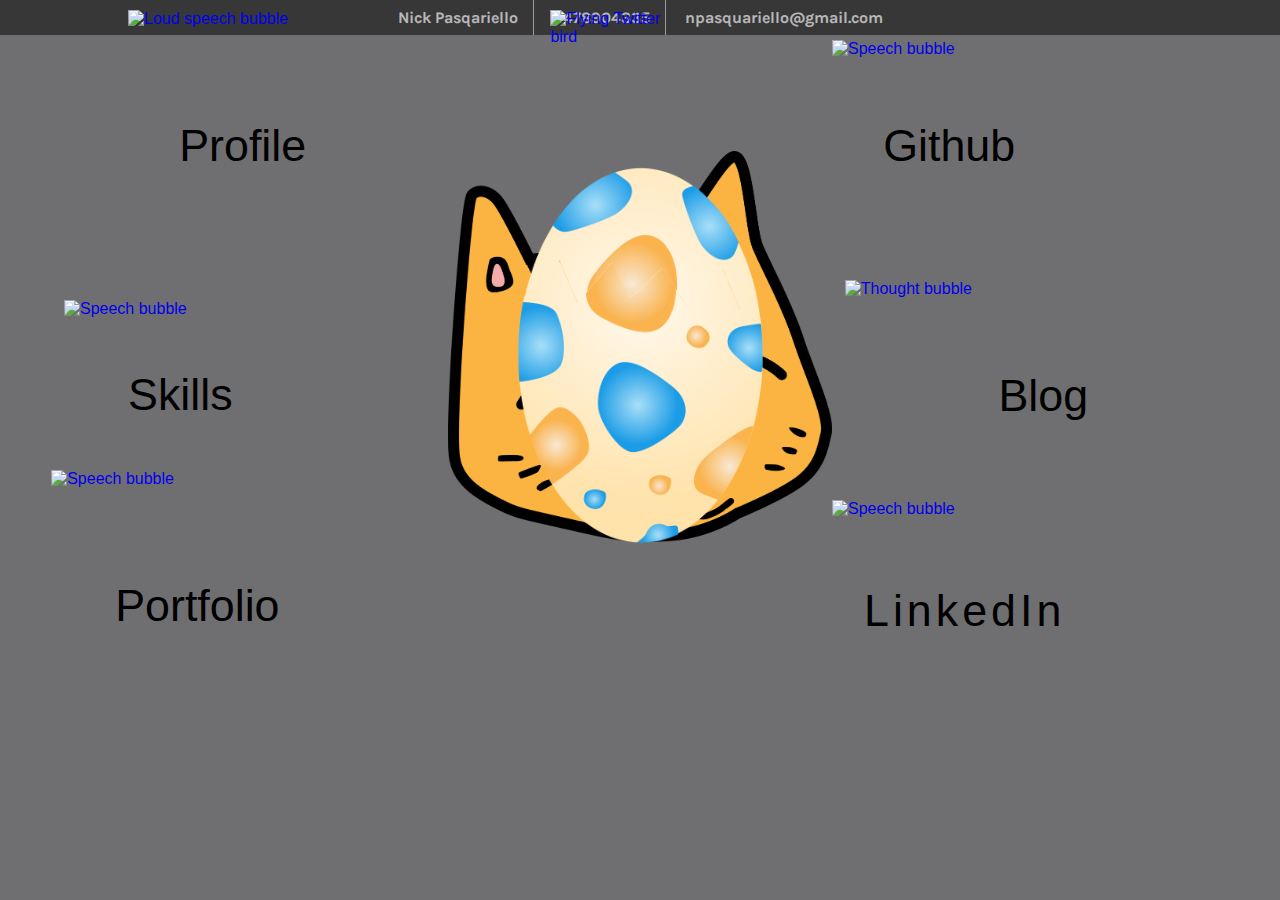
==== commit b02e22cf: "Added alt and role tags" ====
--- a/index.html
+++ b/index.html
@@ -5,7 +5,6 @@
     <link rel="stylesheet" href="style/style.css">
     <link rel="shortcut icon" href="image/thecat.png">
     <title>Nick Pasquariello</title>
-
   </head>
   <body>
     <ul id="nav">
@@ -15,16 +14,16 @@
     </ul>
 
 
-      <img src="image/cat-happy.png" class="cat">
-      <img src="image/thecat.png" class="cat-angry">
+      <img src="image/cat-happy.png" alt="Mango the cat looking happy" class="cat">
+      <img src="image/thecat.png" alt="Mango the cat looking angry" class="cat-angry">
 
-      <img src="image/egg-top.png" class="egg-top">
-      <img src="image/egg-bottom.png" class="egg-bottom">
+      <img src="image/egg-top.png" alt="Top of hatching egg" class="egg-top">
+      <img src="image/egg-bottom.png" alt="Bottom of hatching egg" class="egg-bottom">
 
 
       <div class="textbox1">
         <a href="profile.html">
-          <img src="image/angry-text-bubble.png" class="bubble1">
+          <img src="image/angry-text-bubble.png" alt="Loud speech bubble" role="button" class="bubble1">
           <div class="letters1">
           Profile
           </div>
@@ -34,7 +33,7 @@
 
       <div class="textbox2">
         <a href="skills.html">
-          <img src="image/text-bubble-2.png" class="bubble2">
+          <img src="image/text-bubble-2.png" alt="Speech bubble" role="button" class="bubble2">
           <div class="letters2">
           Skills
           </div>
@@ -43,7 +42,7 @@
 
       <div class="textbox3">
         <a href="portfolio.html">
-          <img src="image/text-bubble-3.png" class="bubble3">
+          <img src="image/text-bubble-3.png" alt="Speech bubble" role="button" class="bubble3">
           <div class="letters3">
           Portfolio
           </div>
@@ -52,7 +51,7 @@
 
       <div class="textbox4">
         <a href="https://github.com/WhatifNick" target="_blank">
-          <img src="image/text-bubble-4.png" class="bubble4">
+          <img src="image/text-bubble-4.png" alt="Speech bubble" role="button" class="bubble4">
           <div class="letters4">
             Github
           </div>
@@ -61,7 +60,7 @@
 
       <div class="textbox5">
         <a href="https://medium.com/@npasquariello" target="_blank">
-          <img src="image/text-bubble-5.png" class="bubble5">
+          <img src="image/text-bubble-5.png" alt="Thought bubble" role="button" class="bubble5">
           <div class="letters5">
           Blog
           </div>
@@ -70,7 +69,7 @@
       <div class="textbox6">
         <a href="https://www.linkedin.com/in/npasquariello/" target="_blank">
 
-          <img src="image/text-bubble-6.png" class="bubble6">
+          <img src="image/text-bubble-6.png" alt="Speech bubble" role="button" class="bubble6">
           <div class="letters6">
           LinkedIn
           </div>
@@ -78,10 +77,10 @@
       </div>
 
       <div class="paws">
-          <img src="image/paw-right.png" class="paw-right">
+          <img src="image/paw-left.png" alt="Cat paw" class="paw-left">
       </div>
         <a href="https://twitter.com/whatifnick" target="_blank">
-          <img src="image/bird2.png" class ="twitter">
+          <img src="image/bird2.png" alt="Flying Twitter bird" role="button" class ="twitter">
         </a>
 
 
--- a/style/style.css
+++ b/style/style.css
@@ -3,8 +3,8 @@
 } */
 @import url('https://fonts.googleapis.com/css?family=Karla');
 @font-face {
-font-family: "FunSized";
-src: url("css/fonts/FunSized.ttf");
+font-family: "funsized";
+src: url("css/fonts/funsized.ttf");
 }
 
 body {
@@ -14,6 +14,7 @@
   background-color: #6F6F71;
   font-family: "FunSized", sans-serif;
 }
+
 #nav {
   font-family: "Karla", Helvetica, sans-serif;
   width: 100%;
@@ -58,18 +59,20 @@
 
    100% {
      transform: rotate(0deg);
-     transform: translateY(1000px);
+     transform: translateY(3000px);
      }
  }
 @keyframes fly {
-  0% {left: 100%;
-      top: 100px;}
-  5% {left: 75%;
-      top: 50px;}
-  10% {left: 43%;
-      top: 5vw;}
-  15% {transform: rotate(-3deg);}
-  20% {transform: rotate(5deg);}
+  0% {left: -200px;
+  top: 200px;}
+  10% {left: -200px;
+  top: 200px;}
+  15% {left: 25%;
+  top: 70px;}
+  20% {
+  transform: rotate(5deg);
+  left: 43%;
+  top: 5vw;}
   25% {transform: rotate(-3deg);}
   30% {transform: rotate(5deg);}
   35% {transform: rotate(-3deg);}
@@ -81,17 +84,14 @@
   65% {transform: rotate(-3deg);}
   70% {transform: rotate(5deg);}
   75% {transform: rotate(-3deg);}
-  80% {
-      transform: rotate(5deg);
-      left: 43%;
-      top: 5vw;}
-  85% {left: 25%;
-      top: 70px;}
-  90% {left: -200px;
-      top: 200px;}
-  100% {left: -200px;
-        top: 200px;}
-
+  80% {transform: rotate(5deg);}
+  85% {transform: rotate(-3deg);}
+  90% {left: 43%;
+  top: 5vw;}
+  95% {left: 75%;
+  top: 50px;}
+  100% {left: 100%;
+  top: 100px;}
 }
 /* Slide in textboxes */
 @keyframes slide1 {
@@ -104,11 +104,9 @@
 
 }
 
-
-
 @keyframes slide2 {
-  0% {transform: translateX(800px) translateY(-153px);}
-  100% {transform: translateX(0px) translateY(-153px);}
+  0% {transform: translateX(2000px);}
+  100% {transform: translateX(0px);}
 }
 
 
@@ -119,6 +117,8 @@
   top: 12vw;
   margin-left: 40%;
   animation: wigglingdown 5s ease forwards;
+  overflow: hidden;
+
 }
 .egg-top {
   position: absolute;
@@ -155,60 +155,32 @@
   top: 10px;
   left: 43%;
   animation: fly 20s infinite ease both 8s;
-}
-
-
-.paw-right {
+
+}
+
+
+.paw-left {
   position: absolute;
   width: 50%;
   height: auto;
   top: 100px;
-  left: 100%;
-  animation: scratch 3s linear 9s;
+  left: -60%;
+  animation: scratch 3s linear 11s;
+
+
 }
 @keyframes scratch {
   0% {transform: translateX(0);}
-  5% {transform: translateX(-60%);}
+  5% {transform: translateX(80%);}
   25% {transform: translateX(0);}
-  50% {transform: translateX(-80%);}
+  50% {transform: translateX(80%);}
   65% {transform: translateX(0);}
-  80% {transform: translateX(-100%);}
+  80% {transform: translateX(100%);}
   100% {transform: translateX(0);}
 }
 
 .cat-angry:hover {
-  opacity: 1;
-
-}
-/* .box:hover + .paw-right {
-  transform: translateY(-400px);
-}
-.box:hover + .paw-left {
-  transform: translateY(-400px);
-} */
-@keyframes rise {
-  0% {transform: translateY(0px);}
-  10% {transform: translateY(-300px);}
-  50% {transform: translateY(-300px);}
-
-  55% {transform: translateY(-400px);}
-  70% {transform: translateY(-400px);}
-
-  75% {transform: translateY(-300px);}
-  99% {transform: translateY(-300px);}
-
-  100% {transform: translateY(0);}
-
-}
-/* .paws:hover {
-  transform: translateY(-2000px);
-
-
-} */
-/* .cat:hover {
-  transform: rotate(5deg);
-  100% {transform: rotate(-5deg)}
-} */
+  opacity: 1;}
 
 
 /* Textbox 1 start */
@@ -305,6 +277,8 @@
 /* Textbox 4 start */
   .textbox4 {
     animation: slide2 1s ease backwards 5s;
+
+
   }
   .textbox4:hover {
     filter: invert(100%);
@@ -333,6 +307,8 @@
 /* Textbox 5 start */
   .textbox5 {
     animation: slide2 1s ease backwards 5.5s;
+
+
   }
   .textbox5:hover {
     filter: invert(100%);
@@ -364,6 +340,8 @@
 /* Textbox 6 start */
   .textbox6 {
     animation: slide2 1s ease backwards 6s;
+
+
   }
   .textbox6:hover {
     filter: invert(100%);
@@ -590,35 +568,34 @@
         font-size: 5vw;
       }
       @keyframes fly {
-        0% {left: 100%;
-            top: 100px;}
-        5% {left: 75%;
-            top: 50px;}
-        10% {left: 43%;
-            top: 50px;}
-        15% {transform: rotate(-3deg);}
-        20% {transform: rotate(5deg);}
-        25% {transform: rotate(-3deg);}
-        30% {transform: rotate(5deg);}
-        35% {transform: rotate(-3deg);}
-        40% {transform: rotate(5deg);}
-        45% {transform: rotate(-3deg);}
-        50% {transform: rotate(5deg);}
-        55% {transform: rotate(-3deg);}
-        60% {transform: rotate(5deg);}
-        65% {transform: rotate(-3deg);}
-        70% {transform: rotate(5deg);}
-        75% {transform: rotate(-3deg);}
-        80% {
-            transform: rotate(5deg);
-            left: 43%;
-            top: 50px;}
-        85% {left: 25%;
-            top: 70px;}
-        90% {left: -200px;
-            top: 200px;}
-        100% {left: -200px;
-            top: 200px;}
-
-      }
-}
+      0% {left: -200px;
+      top: 200px;}
+      10% {left: -200px;
+      top: 200px;}
+      15% {left: 25%;
+      top: 70px;}
+      20% {
+      transform: rotate(5deg);
+      left: 43%;
+      top: 50px;}
+      25% {transform: rotate(-3deg);}
+      30% {transform: rotate(5deg);}
+      35% {transform: rotate(-3deg);}
+      40% {transform: rotate(5deg);}
+      45% {transform: rotate(-3deg);}
+      50% {transform: rotate(5deg);}
+      55% {transform: rotate(-3deg);}
+      60% {transform: rotate(5deg);}
+      65% {transform: rotate(-3deg);}
+      70% {transform: rotate(5deg);}
+      75% {transform: rotate(-3deg);}
+      80% {transform: rotate(5deg);}
+      85% {transform: rotate(-3deg);}
+      90% {left: 43%;
+      top: 50px;}
+      95% {left: 75%;
+      top: 50px;}
+      100% {left: 100%;
+      top: 100px;}
+      }
+}
